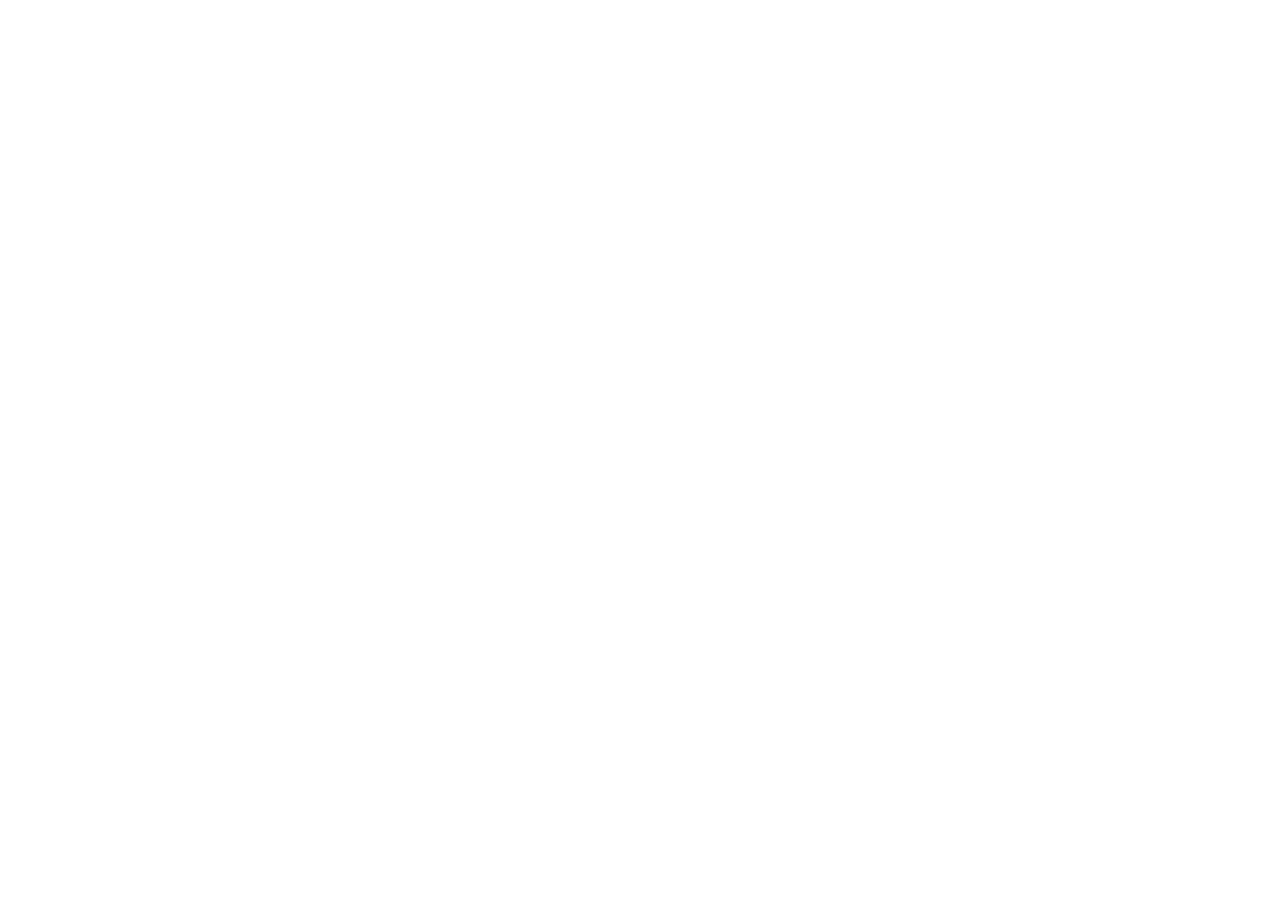
==== assets/pages/portfolio.html @ 58871466 "Kinal Home Page Redesign structure, nav-bar on index that leades to the other pages, and portfolio H" ====
<!DOCTYPE html>
<html lang="en">
  <head>
    <meta charset="UTF-8" />
    <meta name="viewport" content="width=device-width, initial-scale=1.0" />
    <title>Portfolio</title>
  </head>
  <body></body>
</html>
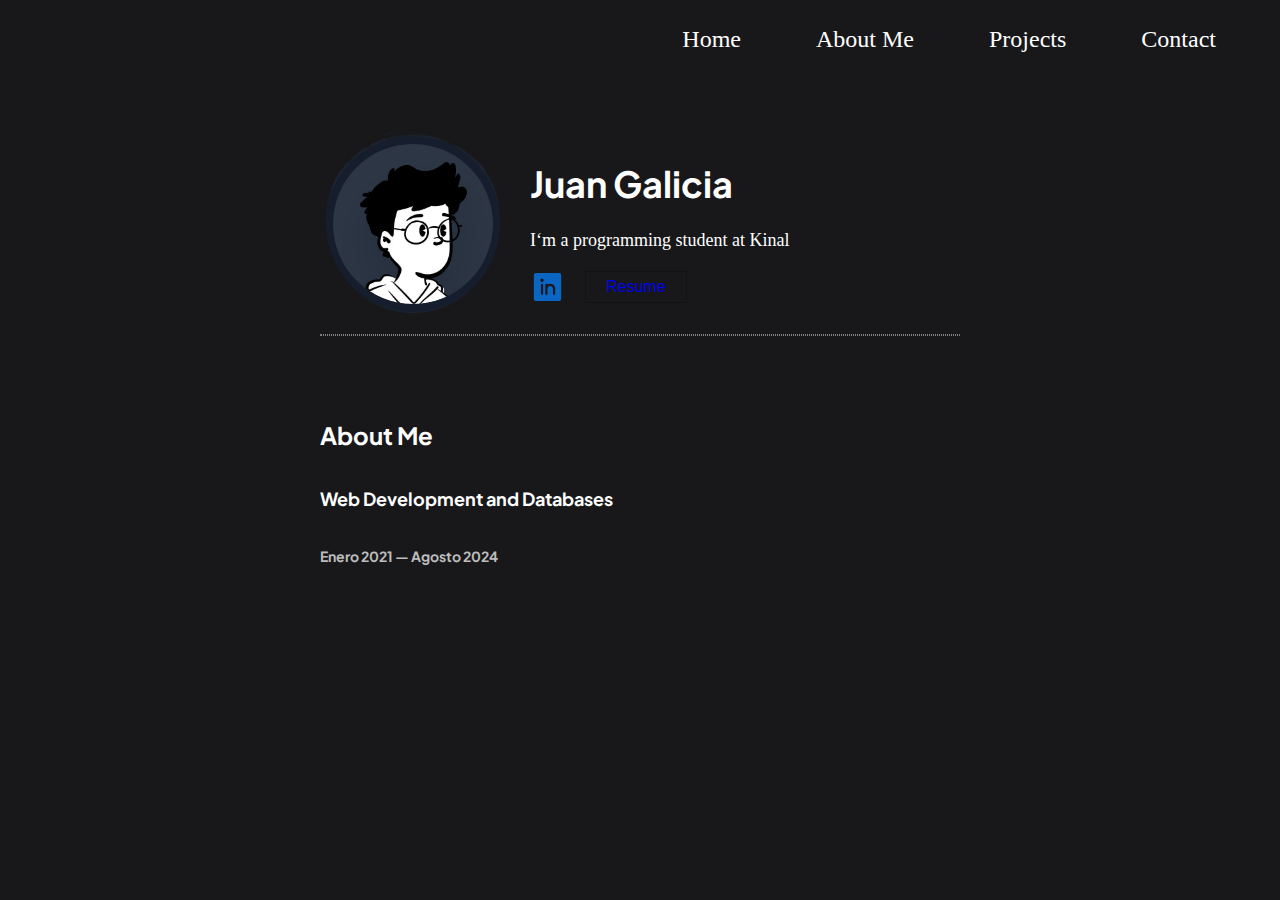
==== commit b0994584: "Portfolio nav-bar, header and about me structure added" ====
--- a/assets/pages/portfolio.html
+++ b/assets/pages/portfolio.html
@@ -3,7 +3,48 @@
   <head>
     <meta charset="UTF-8" />
     <meta name="viewport" content="width=device-width, initial-scale=1.0" />
+    <link rel="stylesheet" href="/assets/styles/styles_portfolio.css" />
+    <link rel="preconnect" href="https://fonts.googleapis.com" />
+    <link rel="preconnect" href="https://fonts.gstatic.com" crossorigin />
+    <link
+      href="https://fonts.googleapis.com/css2?family=Plus+Jakarta+Sans:wght@700&display=swap"
+      rel="stylesheet"
+    />
     <title>Portfolio</title>
   </head>
-  <body></body>
+  <body class="home">
+    <nav class="nav-bar">
+      <a href="#home">Home</a>
+      <a href="#about-me">About Me</a>
+      <a href="#projects">Projects</a>
+      <a href="#contact">Contact</a>
+    </nav>
+
+    <main>
+      <header class="intro">
+        <img src="/assets/img/avatar.png" alt="avatar" />
+        <div class="text-content">
+          <h1>Juan Galicia</h1>
+          <p>I‘m a programming student at Kinal</p>
+          <div class="intro-buttons">
+            <a
+              class="linkedin-button"
+              href="https://www.linkedin.com/in/juan-luis-galicia"
+            >
+              <img src="/assets/img/Linkedin button.svg" alt="" />
+            </a>
+            <a class="resume-button" href="/assets/CV Ejecutivo.pdf">Resume</a>
+          </div>
+        </div>
+      </header>
+      <hr />
+      <section class="about-me">
+        <div class="titles">
+          <h2>About Me</h2>
+          <h3>Web Development and Databases</h3>
+          <h4>Enero 2021 — Agosto 2024</h4>
+        </div>
+      </section>
+    </main>
+  </body>
 </html>
--- a/assets/styles/styles_portfolio.css
+++ b/assets/styles/styles_portfolio.css
@@ -0,0 +1,189 @@
+body {
+  background-color: #18181b;
+  margin: 0;
+}
+
+h1 {
+  color: #fff;
+  font-family: "Plus Jakarta Sans";
+  font-size: 36px;
+  font-style: normal;
+  font-weight: 700;
+  line-height: normal;
+}
+
+h2 {
+  color: #fff;
+  font-family: "Plus Jakarta Sans";
+  font-size: 24px;
+  font-style: normal;
+  font-weight: 700;
+  line-height: normal;
+}
+
+h3 {
+  color: #fff;
+  font-family: "Plus Jakarta Sans";
+  font-size: 18px;
+  font-style: normal;
+  font-weight: 700;
+  line-height: normal;
+}
+
+h4 {
+  color: #bdbdbd;
+  font-family: "Plus Jakarta Sans";
+  font-size: 14px;
+  font-style: normal;
+  font-weight: 700;
+  line-height: normal;
+}
+
+p {
+  color: #fff;
+  font-family: "Microsoft Sans Serif";
+  font-size: 18px;
+  font-style: normal;
+  font-weight: 400;
+  line-height: normal;
+}
+
+hr {
+  border: dotted;
+  border-color: gray;
+  border-width: 1px;
+  border-radius: 0.375rem;
+  color: #fff;
+  margin-left: 25%;
+  margin-right: 25%;
+}
+
+.nav-bar {
+  display: flex;
+  justify-content: end;
+  align-items: center;
+  margin-top: 2%;
+  margin-right: 5%;
+}
+
+.nav-bar a {
+  text-decoration: none;
+  color: #fff;
+  font-family: "Microsoft Sans Serif";
+  font-size: 24px;
+  font-style: normal;
+  font-weight: 400;
+  line-height: normal;
+  margin-left: 75px;
+  cursor: pointer;
+  position: relative;
+  border: none;
+  background: none;
+  transition-timing-function: cubic-bezier(0.25, 0.8, 0.25, 1);
+  transition-duration: 400ms;
+  transition-property: color;
+}
+
+.intro {
+  display: flex;
+  align-items: center;
+  height: 209px;
+  width: 50%;
+  margin-top: 5%;
+  margin-left: auto;
+  margin-right: auto;
+}
+
+.intro img {
+  margin-right: 20px;
+}
+
+.text-content {
+  flex-grow: 1;
+}
+
+.intro-buttons {
+  display: flex;
+  align-items: center;
+  justify-content: flex-start;
+}
+
+.linkedin-button {
+  display: flex;
+  align-items: center;
+}
+
+.about-me {
+  display: flex;
+  align-items: center;
+  width: 50%;
+  margin-top: 5%;
+  margin-left: auto;
+  margin-right: auto;
+}
+
+.titles {
+  display: flex;
+  flex-direction: column;
+  width: 80%;
+}
+
+.nav-bar a:focus,
+.nav-bar a:hover {
+  color: #fff;
+}
+
+.nav-bar a:focus:after,
+.nav-bar a:hover:after {
+  width: 100%;
+  left: 0%;
+}
+
+.nav-bar a:after {
+  content: "";
+  pointer-events: none;
+  bottom: -2px;
+  left: 50%;
+  position: absolute;
+  width: 0%;
+  height: 2px;
+  background-color: #fff;
+  transition-timing-function: cubic-bezier(0.25, 0.8, 0.25, 1);
+  transition-duration: 400ms;
+  transition-property: width, left;
+}
+
+.resume-button {
+  text-decoration: none;
+  font-family: sans-serif;
+  cursor: pointer;
+  position: relative;
+  background: none;
+  border: solid 1px #121212;
+  transition: linear 250ms;
+  width: 100px;
+  height: 30px;
+  display: flex;
+  justify-content: center;
+  align-items: center;
+  font-size: 1rem;
+}
+
+.resume-button:is(:hover, :focus) {
+  color: #fff;
+}
+
+.resume-button::after {
+  position: absolute;
+  content: "";
+  inset: 0;
+  z-index: -1;
+  background-color: #121212;
+  transform-origin: left;
+  transform: scaleX(0);
+  transition: linear 250ms;
+}
+
+.resume-button:is(:hover, :focus)::after {
+  transform: scale(1);
+}
